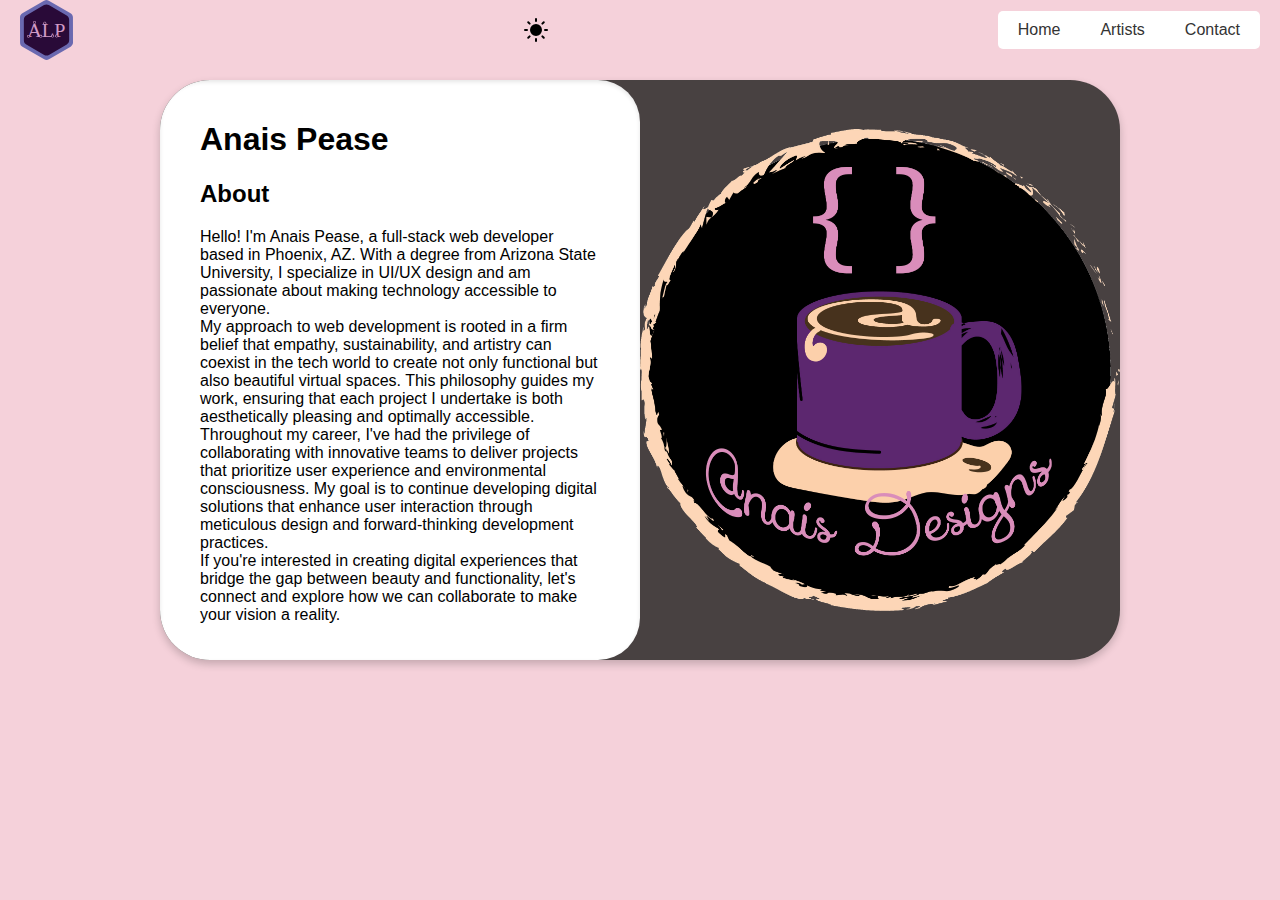
==== index.html @ 8a8d6f0b "hover effects" ====
<html lang="en">

<head>
    <!-- Character encoding should be declared early -->
    <meta charset="utf-8">

    <!-- Ensure proper rendering and touch zooming -->
    <meta name="viewport" content="width=device-width, initial-scale=1">

    <!-- Document title -->
    <title>Senior Art Exhibition</title>

    <!-- Meta description for SEO -->
    <meta name="description" content="GitHub alponcaffine, personal website and portfolio for Anais Pease.">

    <!-- Meta keywords for SEO (note: search engines may give this less weight) -->
    <meta name="keywords" content="GitHub alponcaffine, personal website and portfolio for Anais Pease.">

    <!-- Author of the document -->
    <meta name="author" content="Anais Pease">

    <!-- Compatibility with Internet Explorer -->
    <meta http-equiv="X-UA-Compatible" content="IE=edge">

    <!-- Link to external CSS stylesheet -->
    <link rel="stylesheet" href="styles.css">

    <!-- Link to font for the dark and light mode toggle -->
    <link rel="stylesheet" href="https://cdnjs.cloudflare.com/ajax/libs/font-awesome/5.15.1/css/all.min.css">

    <!-- Optimize for mobile devices -->
    <meta name="HandheldFriendly" content="true">
</head>
<body>
    <header>
        <div class="logo">
            <a href="index.html"><img src="Logo/Anais_Pease_logo-color.svg.svg" alt="ALP Logo"></a>
        </div>
        <div class="theme-toggle-container">
            <button id="theme-toggle">
                <!-- SVG for sun icon -->
                <svg id="icon-sun" xmlns="http://www.w3.org/2000/svg" viewBox="0 0 24 24" fill="none" stroke="currentColor" stroke-width="2" stroke-linecap="round" stroke-linejoin="round" class="feather feather-sun" style="display: none;">
                    <circle cx="12" cy="12" r="5"></circle>
                    <line x1="12" y1="1" x2="12" y2="3"></line>
                    <line x1="12" y1="21" x2="12" y2="23"></line>
                    <line x1="4.22" y1="4.22" x2="5.64" y2="5.64"></line>
                    <line x1="18.36" y1="18.36" x2="19.78" y2="19.78"></line>
                    <line x1="1" y1="12" x2="3" y2="12"></line>
                    <line x1="21" y1="12" x2="23" y2="12"></line>
                    <line x1="4.22" y1="19.78" x2="5.64" y2="18.36"></line>
                    <line x1="18.36" y1="5.64" x2="19.78" y2="4.22"></line>
                </svg>
                <!-- SVG for moon icon -->
                <svg id="icon-moon" xmlns="http://www.w3.org/2000/svg" viewBox="0 0 24 24" fill="none" stroke="currentColor" stroke-width="2" stroke-linecap="round" stroke-linejoin="round" class="feather feather-moon">
                    <path d="M21 12.79A9 9 0 1 1 11.21 2A7 7 0 0 0 21 12.79z"></path>
                </svg>
            </button>
        </div>
        <nav>
            <ul>
                <li><a href="index.html">Home</a></li>
                <li><a href="works.html">Artists</a></li>
                <li><a href="contact.html">Contact</a></li>
            </ul>
        </nav>
    </header>

    <main>
        <div class="main-content">
            <div class="text-content">
                <h1>Anais Pease</h1>
                <h2>About</h2>
                <p>Hello! I'm Anais Pease, a full-stack web developer based in Phoenix, AZ. With a degree from Arizona State University, I specialize in UI/UX design and am passionate about making technology accessible to everyone.<br>
                My approach to web development is rooted in a firm belief that empathy, sustainability, and artistry can coexist in the tech world to create not only functional but also beautiful virtual spaces. This philosophy guides my work, ensuring that each project I undertake is both aesthetically pleasing and optimally accessible.<br>
                Throughout my career, I've had the privilege of collaborating with innovative teams to deliver projects that prioritize user experience and environmental consciousness. My goal is to continue developing digital solutions that enhance user interaction through meticulous design and forward-thinking development practices.<br>
                If you're interested in creating digital experiences that bridge the gap between beauty and functionality, let's connect and explore how we can collaborate to make your vision a reality.
                </p>
            </div>
            <div class="image-content">
                <img src="Logo/LogoAnaisTrans.png" alt="Anais Pease designs" />
            </div>
        </div>
        
    </main>
    <script src="scripts.js"></script>
</body>
</html>
---- styles.css ----
/* General body styles */
/* General body styles */
body {
    font-family: Arial, sans-serif; /* This can be changed to your preferred font */
    margin: 0;
    padding: 0;
    box-sizing: border-box;
    background-color: var(--background-color); /* Use variable for background color */
    color: var(--text-color); /* Use variable for text color */
    transition: background-color 0.3s ease, color 0.3s ease; /* Smooth transition for theme change */
}

/* Header styles */
header {
    display: flex;
    justify-content: space-between;
    align-items: center;
    background-color: var(--background-color); /* Use variable for background color */
    padding: 0 20px;
}
/* Logo styles */
.logo img {
    height: 60px;  // Make sure this is not too small or too large for your header.
}

/* Navigation styles */
nav {
    background-color: var(--nav-background-color); /* Use variable for background color */
    border-radius: 5px; /* Optional for rounded corners */
}

nav ul {
    display: flex;
    margin: 0;
    padding: 0;
    list-style: none;
}

nav ul li a {
    display: block;
    padding: 10px 20px;
    color: var(--nav-text-color); /* Use variable for text color */
    text-decoration: none;
    transition: background-color 0.3s ease-in-out, color 0.3s ease;
}

nav ul li a:hover,
nav ul li a:focus {
    background-color: var(--nav-hover-background-color); /* Use variable for hover background color */
    color: var(--button-hover-color); /* Use variable for text color on hover/focus */
}

/* Theme toggle button styles */
.theme-toggle-container {
    flex-grow: 1;
    text-align: center; /* Center the toggle button if there's space */
}

button#theme-toggle {
    border: none;
    background: none;
    cursor: pointer;
}

button#theme-toggle svg {
    fill: currentColor; /* Use text color */
    width: 24px; /* Set size of icons */
    height: 24px;
}
body, button, nav {
    transition: background-color 0.3s ease, color 0.3s ease; /* Smooth transition for theme change */
}

/* Light mode styles (default) */
:root {
    --background-color: #F5D1DA; /* Light pink background */
    --text-color: #000000; /* Black text */
    --nav-background-color: #ffffff; /* White background for nav */
    --nav-text-color: #333; /* Dark grey text for navigation */
    --nav-hover-background-color: #951D6F; /* Dark pink for hover */
}
/* Dark mode styles */
[data-theme="dark"] {
    --background-color: #951D6F; /* Dark pink background */
    --text-color: #ffffff; /* White text */
    --nav-background-color: #484141; /* Dark grey for nav */
    --nav-text-color: #ffffff; /* White text for navigation */
    --nav-hover-background-color: #F5D1DA; /* Light pink for hover */
    --button-hover-color: #000000; /* Black text on hover */
}

/* Styles for the main body content */
.main-content {
    display: grid;
    grid-template-columns: 1fr 1fr; /* Two columns of equal width */
    align-items: center; /* Vertically align content in the middle */
    background: #484141; /* Light background for the container */
    border-radius: 50px; /* Large border-radius to create a pill shape */
    box-shadow: 0 4px 8px rgba(0,0,0,0.2); /* Shadow for 3D effect */
    overflow: hidden; /* Ensures nothing spills out of the border-radius */
    margin: 20px auto; /* Centering the grid */
    max-width: 960px; /* Maximum width of the container */
}

.text-content {
    padding: 20px 40px; /* Padding around the text */
    background-color: #fff; /* White background for the text area */
    border-radius: 42px; /* Slightly smaller radius for a snug fit */
    box-shadow: inset 0 2px 4px rgba(0,0,0,0.1); /* Inset shadow for depth */
}

.image-content {
    display: flex;
    justify-content: center;
    align-items: center;
    background-color: transparent; /* Transparent background */
   
}

.image-content img {
    max-width: 100%; /* Ensures image is responsive */
    height: auto; /* Maintain aspect ratio */
    border-radius: 0; /* No rounded corners for the image */
}
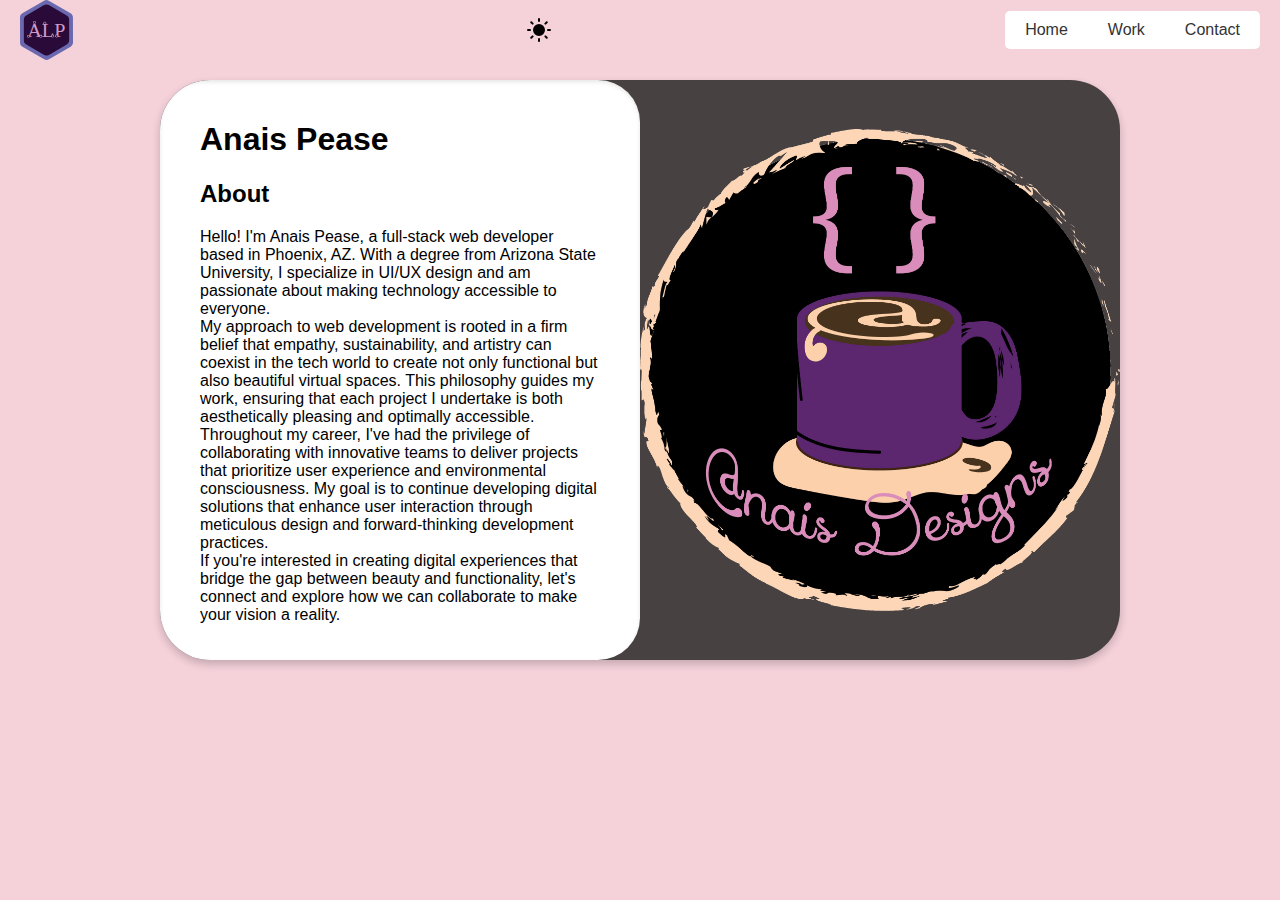
==== commit f42c14db: "content colors" ====
--- a/index.html
+++ b/index.html
@@ -59,7 +59,7 @@
         <nav>
             <ul>
                 <li><a href="index.html">Home</a></li>
-                <li><a href="works.html">Artists</a></li>
+                <li><a href="works.html">Work</a></li>
                 <li><a href="contact.html">Contact</a></li>
             </ul>
         </nav>
--- a/styles.css
+++ b/styles.css
@@ -75,6 +75,7 @@
 :root {
     --background-color: #F5D1DA; /* Light pink background */
     --text-color: #000000; /* Black text */
+    --text-content-color: #000000; /* Black text specifically for text content */
     --nav-background-color: #ffffff; /* White background for nav */
     --nav-text-color: #333; /* Dark grey text for navigation */
     --nav-hover-background-color: #951D6F; /* Dark pink for hover */
@@ -83,6 +84,7 @@
 [data-theme="dark"] {
     --background-color: #951D6F; /* Dark pink background */
     --text-color: #ffffff; /* White text */
+    --text-content-color: #000000; /* Black text for text content in dark mode */
     --nav-background-color: #484141; /* Dark grey for nav */
     --nav-text-color: #ffffff; /* White text for navigation */
     --nav-hover-background-color: #F5D1DA; /* Light pink for hover */
@@ -107,6 +109,7 @@
     background-color: #fff; /* White background for the text area */
     border-radius: 42px; /* Slightly smaller radius for a snug fit */
     box-shadow: inset 0 2px 4px rgba(0,0,0,0.1); /* Inset shadow for depth */
+    color: var(--text-content-color); /* Using variable for text color */
 }
 
 .image-content {
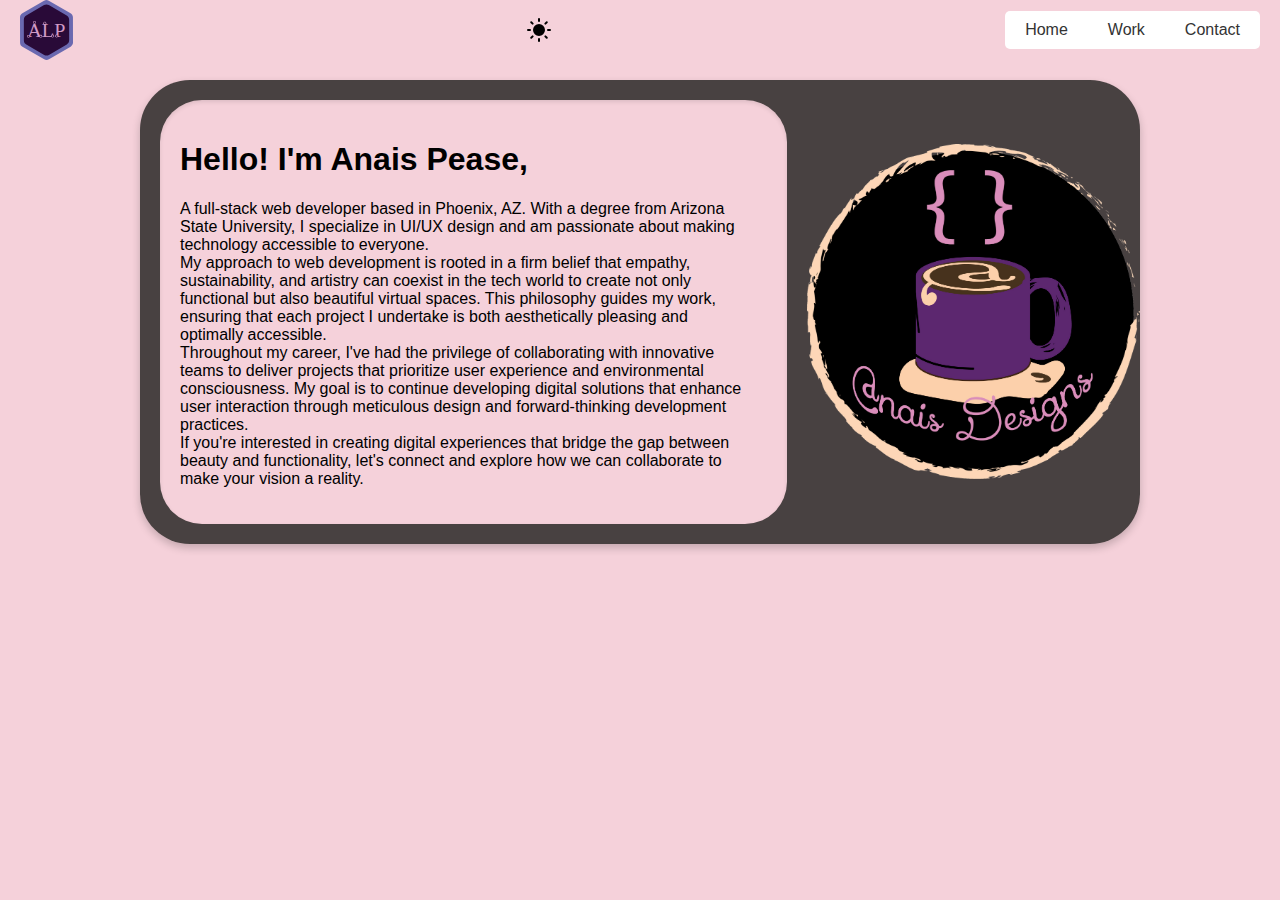
==== commit dd69b69b: "index done" ====
--- a/index.html
+++ b/index.html
@@ -68,9 +68,8 @@
     <main>
         <div class="main-content">
             <div class="text-content">
-                <h1>Anais Pease</h1>
-                <h2>About</h2>
-                <p>Hello! I'm Anais Pease, a full-stack web developer based in Phoenix, AZ. With a degree from Arizona State University, I specialize in UI/UX design and am passionate about making technology accessible to everyone.<br>
+                <h1>Hello! I'm Anais Pease,</h1>
+                <p>A full-stack web developer based in Phoenix, AZ. With a degree from Arizona State University, I specialize in UI/UX design and am passionate about making technology accessible to everyone.<br>
                 My approach to web development is rooted in a firm belief that empathy, sustainability, and artistry can coexist in the tech world to create not only functional but also beautiful virtual spaces. This philosophy guides my work, ensuring that each project I undertake is both aesthetically pleasing and optimally accessible.<br>
                 Throughout my career, I've had the privilege of collaborating with innovative teams to deliver projects that prioritize user experience and environmental consciousness. My goal is to continue developing digital solutions that enhance user interaction through meticulous design and forward-thinking development practices.<br>
                 If you're interested in creating digital experiences that bridge the gap between beauty and functionality, let's connect and explore how we can collaborate to make your vision a reality.
--- a/styles.css
+++ b/styles.css
@@ -94,19 +94,20 @@
 /* Styles for the main body content */
 .main-content {
     display: grid;
-    grid-template-columns: 1fr 1fr; /* Two columns of equal width */
+    grid-template-columns: 2fr 1fr; /* Two columns of equal width */
     align-items: center; /* Vertically align content in the middle */
-    background: #484141; /* Light background for the container */
+    background: #484141; /* dark background for the container */
     border-radius: 50px; /* Large border-radius to create a pill shape */
     box-shadow: 0 4px 8px rgba(0,0,0,0.2); /* Shadow for 3D effect */
     overflow: hidden; /* Ensures nothing spills out of the border-radius */
     margin: 20px auto; /* Centering the grid */
-    max-width: 960px; /* Maximum width of the container */
+    max-width: 1000px; /* Maximum width of the container */
 }
 
 .text-content {
-    padding: 20px 40px; /* Padding around the text */
-    background-color: #fff; /* White background for the text area */
+    margin: 20px;
+    padding: 20px 40px 20px 20px; /* Padding around the text */
+    background-color: #F5D1DA; /* White background for the text area */
     border-radius: 42px; /* Slightly smaller radius for a snug fit */
     box-shadow: inset 0 2px 4px rgba(0,0,0,0.1); /* Inset shadow for depth */
     color: var(--text-content-color); /* Using variable for text color */
@@ -116,8 +117,7 @@
     display: flex;
     justify-content: center;
     align-items: center;
-    background-color: transparent; /* Transparent background */
-   
+    background-color: transparent; /* Transparent background */   
 }
 
 .image-content img {
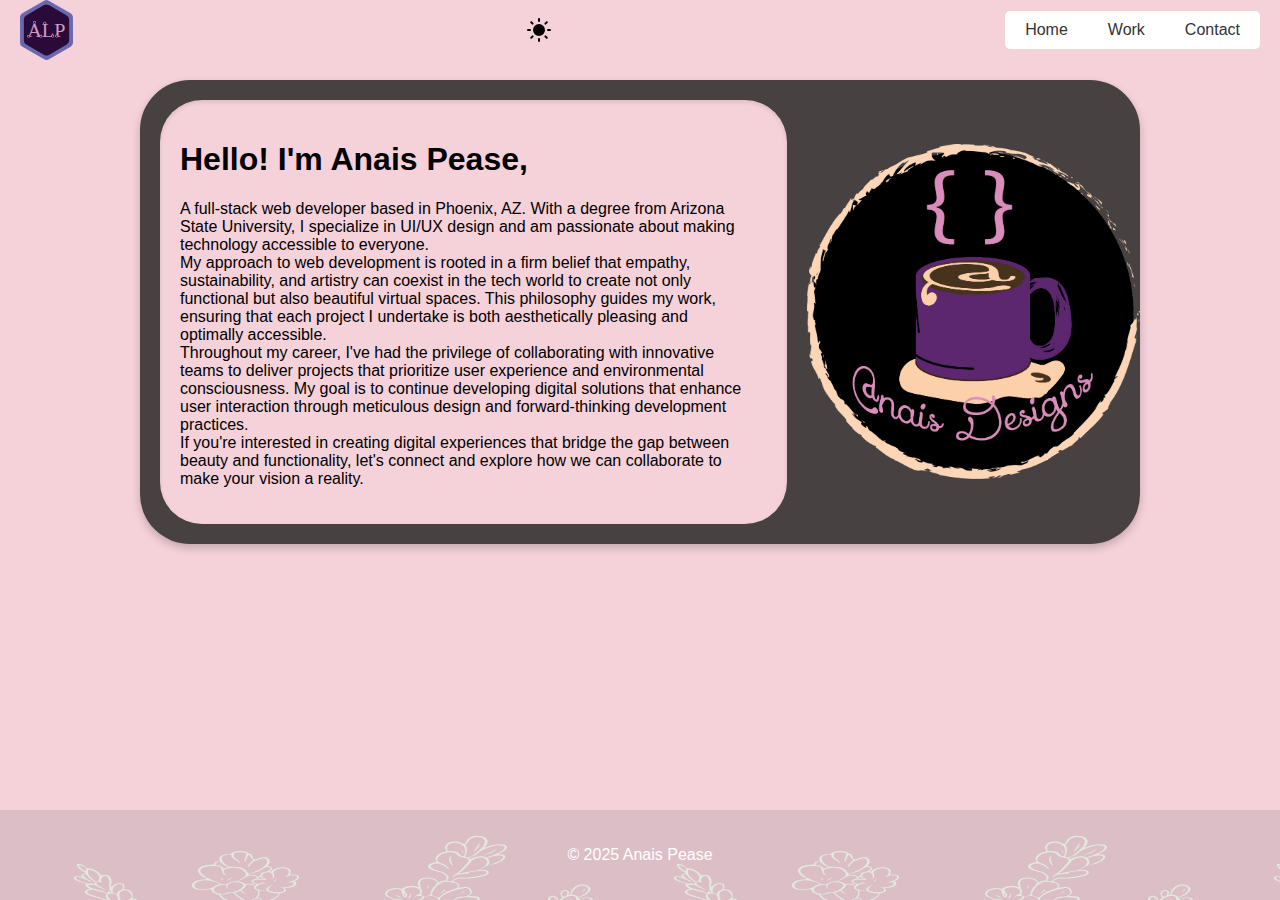
==== commit 843e734f: "footer" ====
--- a/index.html
+++ b/index.html
@@ -32,6 +32,7 @@
     <meta name="HandheldFriendly" content="true">
 </head>
 <body>
+    <div class="content">
     <header>
         <div class="logo">
             <a href="index.html"><img src="Logo/Anais_Pease_logo-color.svg.svg" alt="ALP Logo"></a>
@@ -59,7 +60,7 @@
         <nav>
             <ul>
                 <li><a href="index.html">Home</a></li>
-                <li><a href="works.html">Work</a></li>
+                <li><a href="work.html">Work</a></li>
                 <li><a href="contact.html">Contact</a></li>
             </ul>
         </nav>
@@ -76,11 +77,19 @@
                 </p>
             </div>
             <div class="image-content">
-                <img src="Logo/LogoAnaisTrans.png" alt="Anais Pease designs" />
+                <img src="Logo/LogoAnaisTrans.png" alt="Anais Pease designs coffee mug." />
             </div>
         </div>
         
     </main>
+    </div> 
+    <!-- Scripts -->
     <script src="scripts.js"></script>
+
+    <footer>
+        <p>© 2025 Anais Pease</p>
+    </footer>
+    
+
 </body>
 </html>--- a/styles.css
+++ b/styles.css
@@ -1,5 +1,33 @@
 /* General body styles */
-/* General body styles */
+html, body {
+    height: 100%; /* Ensures the full height of the viewport is used */
+    margin: 0;
+    padding: 0;
+    display: flex;
+    flex-direction: column; /* Stacks content vertically */
+}
+
+.content {
+    flex: 1; /* Takes up all available space pushing the footer to the bottom */
+}
+/*  Styles for the footer */
+footer {
+    background-image: url('Icons/background_flowers_Pink.svg'); /* Path to your PNG file */
+    background-size: 600px; /* Ensures the background covers the entire area of the footer */
+    background-repeat: repeat; /* Prevents the background from repeating */
+    text-align: center; /* Centers the text within the footer */
+    padding: 20px 0; /* Adds vertical padding */
+    color: white; /* Sets the text color, adjust based on your design */
+    font-size: 16px; /* Sets the text size, adjust as needed */
+    font-family: Arial, sans-serif; /* Sets the font family */
+}
+@media (max-width: 768px) {
+    footer {
+        background-size: 50px 50px; /* Smaller pattern size on smaller screens */
+    }
+}
+
+
 body {
     font-family: Arial, sans-serif; /* This can be changed to your preferred font */
     margin: 0;
@@ -126,4 +154,106 @@
     border-radius: 0; /* No rounded corners for the image */
 }
 
-
+/* Styles for the works page */
+.works{
+    text-align: left;
+    margin: 20px auto 20px 50px;
+}
+.work-content {
+    display: grid;
+    grid-template-columns: repeat(2, 1fr); /* Creates two columns of equal width */
+    gap: 20px; /* Space between columns */
+    padding: 20px; /* Padding around the grid */
+    align-items: start; /* Aligns items to the start of each cell */
+    max-width: 1200px; /* Maximum width of the grid container */
+    margin: auto; /* Centers the grid in the middle of the page */
+    text-align: center;
+}
+
+.grid-item {
+    background: #f9f9f9; /* Light background color for each grid item */
+    padding: 20px; /* Padding inside each grid item */
+    border-radius: 10px; /* Rounded corners for aesthetic */
+    box-shadow: 0 2px 5px rgba(0,0,0,0.1); /* Subtle shadow for depth */
+}
+
+.git-container img, .codepen-container img {
+    width: 100%; /* Ensures images take full width of the container */
+    height: 300px; /* Fixed height for all images */
+    object-fit: cover; /* Covers the area without distorting aspect ratio */
+    border-radius: 5px; /* Slightly rounded corners */
+}
+
+.git-container, .codepen-container {
+    margin-bottom: 20px; /* Adds bottom margin for spacing between content */
+}
+
+.image-wrapper {
+    height: 300px; /* Fixed height for all wrappers */
+    overflow: hidden; /* Hides parts of the image that overflow */
+    display: flex;
+    justify-content: center;
+    align-items: center;
+}
+
+.image-wrapper img {
+    width: auto; /* Maintains aspect ratio */
+    height: 100%; /* Fits to wrapper height */
+    max-width: none; /* Overrides any max-width settings */
+}
+
+/* Styles for the contact page */
+
+/* Styles for the chatbox-with-tail */
+.contact-container {
+    padding: 20px;
+    width: 485px;
+    height: 358px;
+    font-family: Arial, sans-serif; /* Adjust as necessary */
+}
+
+.chatbox {
+    position: relative;
+    background-color: #F1C6F7; /* Light purple */
+    border-radius: 20px;
+    padding: 15px;
+    max-width: 90%;
+    color: #333;
+    font-size: 16px;
+    margin-bottom: 20px;
+}
+
+.chatbox::after {
+    content: '';
+    position: absolute;
+    bottom: 0;
+    left: 50px;
+    width: 0;
+    height: 0;
+    border: 20px solid transparent;
+    border-top-color: #F1C6F7;
+    border-bottom: 0;
+    margin-left: -10px;
+    margin-bottom: -20px;
+}
+
+.contact-icons {
+    display: flex;
+    justify-content: space-evenly;
+}
+
+.contact-icons div {
+    align-items: center;
+    display: flex;
+}
+
+.contact-icons img {
+    width: 40px; /* Adjust size as needed */
+    margin-right: 10px;
+}
+
+span {
+    color: #FFF; /* White color for the text */
+    font-size: 14px;
+}
+
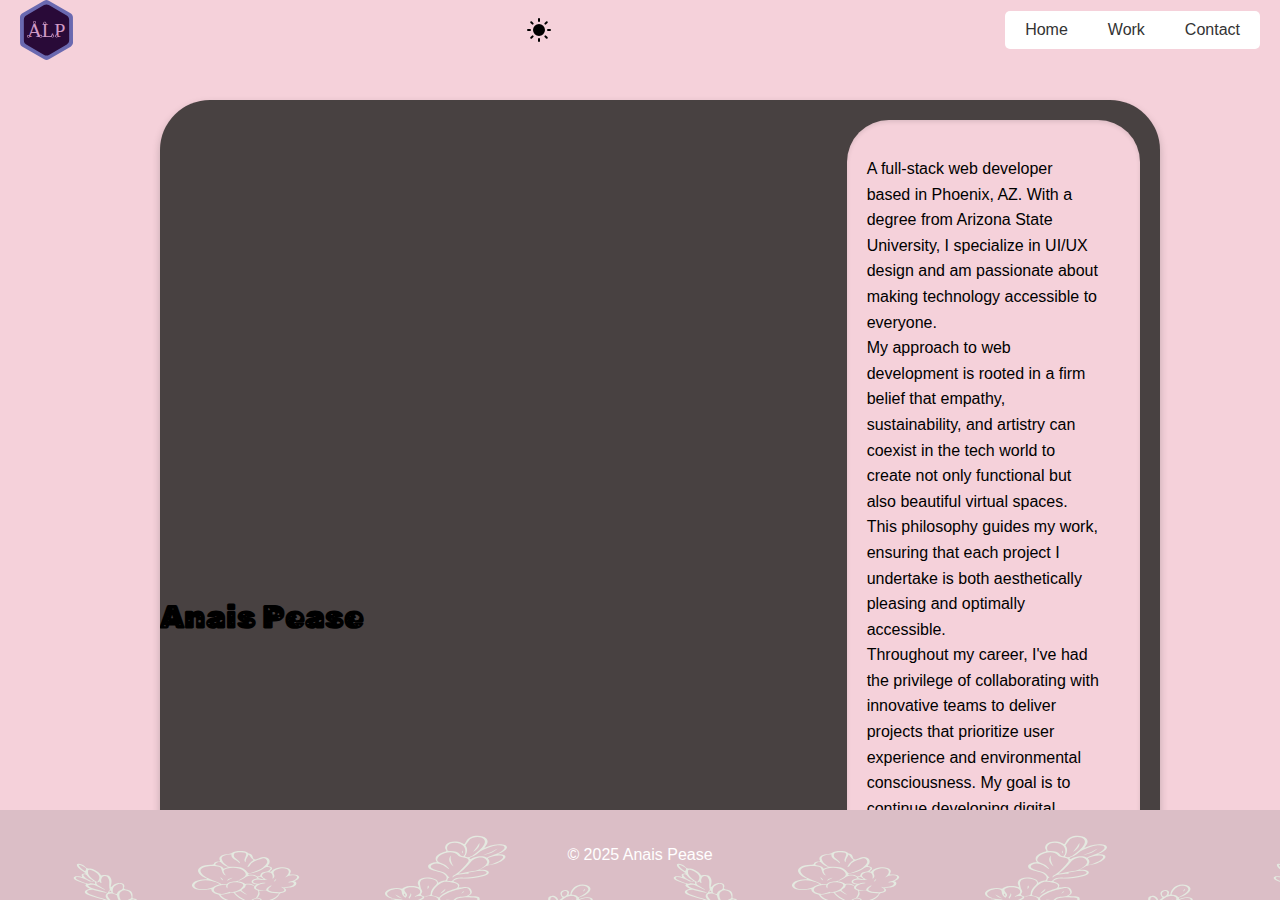
==== commit 3a9f9b66: "Update index.html" ====
--- a/index.html
+++ b/index.html
@@ -24,6 +24,9 @@
 
     <!-- Link to external CSS stylesheet -->
     <link rel="stylesheet" href="styles.css">
+
+    <!-- Fonts -->
+    <link href="https://fonts.googleapis.com/css2?family=Rubik+Moonrocks&display=swap" rel="stylesheet">
 
     <!-- Link to font for the dark and light mode toggle -->
     <link rel="stylesheet" href="https://cdnjs.cloudflare.com/ajax/libs/font-awesome/5.15.1/css/all.min.css">
@@ -66,10 +69,11 @@
         </nav>
     </header>
 
+    
     <main>
         <div class="main-content">
+            <h1 id="Anais">Anais Pease</h1>
             <div class="text-content">
-                <h1>Hello! I'm Anais Pease,</h1>
                 <p>A full-stack web developer based in Phoenix, AZ. With a degree from Arizona State University, I specialize in UI/UX design and am passionate about making technology accessible to everyone.<br>
                 My approach to web development is rooted in a firm belief that empathy, sustainability, and artistry can coexist in the tech world to create not only functional but also beautiful virtual spaces. This philosophy guides my work, ensuring that each project I undertake is both aesthetically pleasing and optimally accessible.<br>
                 Throughout my career, I've had the privilege of collaborating with innovative teams to deliver projects that prioritize user experience and environmental consciousness. My goal is to continue developing digital solutions that enhance user interaction through meticulous design and forward-thinking development practices.<br>
@@ -77,7 +81,7 @@
                 </p>
             </div>
             <div class="image-content">
-                <img src="Logo/LogoAnaisTrans.png" alt="Anais Pease designs coffee mug." />
+                <img src="Logo/PortraitAnaisFav.jpg" alt="Anais Pease" />
             </div>
         </div>
         
--- a/styles.css
+++ b/styles.css
@@ -3,8 +3,18 @@
     height: 100%; /* Ensures the full height of the viewport is used */
     margin: 0;
     padding: 0;
+    height: 100%;
+    width: 100%;
     display: flex;
     flex-direction: column; /* Stacks content vertically */
+}
+body, .container, .content {
+    overflow-x: hidden; /* Only use this if horizontal overflow needs to be hidden */
+}
+
+#Anais{
+    font-family: 'Rubik Moonrocks', cursive;
+    font-size: 2rem;
 }
 
 .content {
@@ -12,15 +22,16 @@
 }
 /*  Styles for the footer */
 footer {
-    background-image: url('Icons/background_flowers_Pink.svg'); /* Path to your PNG file */
-    background-size: 600px; /* Ensures the background covers the entire area of the footer */
-    background-repeat: repeat; /* Prevents the background from repeating */
-    text-align: center; /* Centers the text within the footer */
-    padding: 20px 0; /* Adds vertical padding */
-    color: white; /* Sets the text color, adjust based on your design */
-    font-size: 16px; /* Sets the text size, adjust as needed */
-    font-family: Arial, sans-serif; /* Sets the font family */
-}
+    width: 100%; /* Ensures footer takes full width of the viewport */
+    margin: 0; /* Resets any inherited margins */
+    padding: 20px 0; /* Adjust padding as needed, ensure no horizontal padding is cutting it off */
+    text-align: center;
+    background-image: url('Icons/background_flowers_Pink.svg');
+    background-size: 600px;
+    background-repeat: repeat;
+    color: white;
+}
+
 @media (max-width: 768px) {
     footer {
         background-size: 50px 50px; /* Smaller pattern size on smaller screens */
@@ -139,6 +150,7 @@
     border-radius: 42px; /* Slightly smaller radius for a snug fit */
     box-shadow: inset 0 2px 4px rgba(0,0,0,0.1); /* Inset shadow for depth */
     color: var(--text-content-color); /* Using variable for text color */
+    line-height: 1.6;
 }
 
 .image-content {
@@ -205,11 +217,21 @@
 /* Styles for the contact page */
 
 /* Styles for the chatbox-with-tail */
+main{
+    display: flex; /* Enables the use of flexbox properties */
+    align-items: center; /* Vertically center the content */
+    justify-content: center; /* Horizontally center the content */
+    padding: 20px;
+    height: auto; 
+    width: 100%;
+    font-family: Arial, sans-serif; /* Adjust as necessary */
+}
 .contact-container {
+    margin: 50px auto;
     padding: 20px;
     width: 485px;
-    height: 358px;
     font-family: Arial, sans-serif; /* Adjust as necessary */
+    line-height: 1.6;
 }
 
 .chatbox {
@@ -245,6 +267,7 @@
 .contact-icons div {
     align-items: center;
     display: flex;
+    margin: 20px auto;
 }
 
 .contact-icons img {
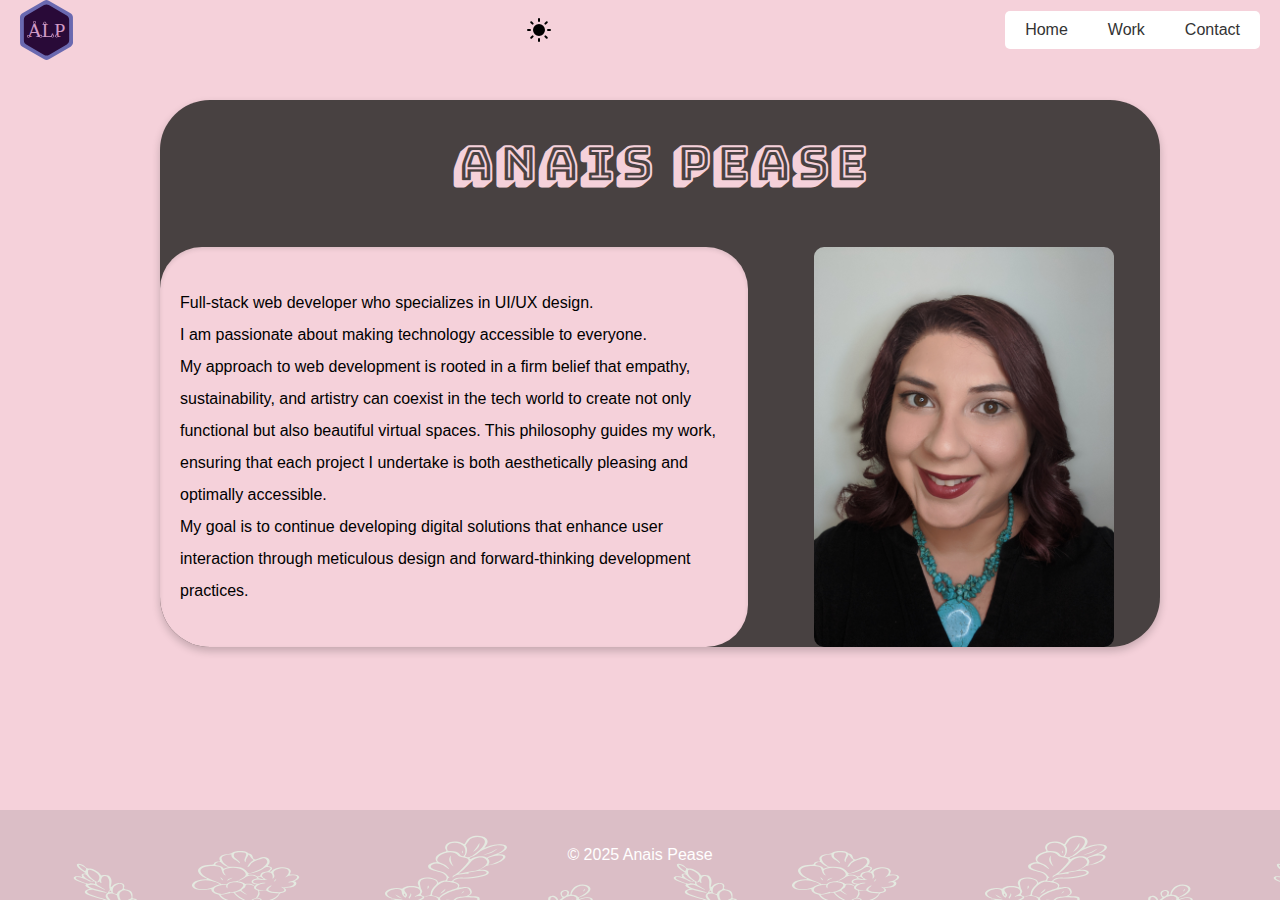
==== commit 91e250d1: "home done" ====
--- a/index.html
+++ b/index.html
@@ -27,6 +27,9 @@
 
     <!-- Fonts -->
     <link href="https://fonts.googleapis.com/css2?family=Rubik+Moonrocks&display=swap" rel="stylesheet">
+    <link rel="preconnect" href="https://fonts.googleapis.com">
+    <link rel="preconnect" href="https://fonts.gstatic.com" crossorigin>
+    <link href="https://fonts.googleapis.com/css2?family=Bungee+Shade&family=Edu+AU+VIC+WA+NT+Dots:wght@400..700&display=swap" rel="stylesheet">
 
     <!-- Link to font for the dark and light mode toggle -->
     <link rel="stylesheet" href="https://cdnjs.cloudflare.com/ajax/libs/font-awesome/5.15.1/css/all.min.css">
@@ -74,10 +77,9 @@
         <div class="main-content">
             <h1 id="Anais">Anais Pease</h1>
             <div class="text-content">
-                <p>A full-stack web developer based in Phoenix, AZ. With a degree from Arizona State University, I specialize in UI/UX design and am passionate about making technology accessible to everyone.<br>
+                <p>Full-stack web developer who specializes in UI/UX design.<br>I am passionate about making technology accessible to everyone.<br>
                 My approach to web development is rooted in a firm belief that empathy, sustainability, and artistry can coexist in the tech world to create not only functional but also beautiful virtual spaces. This philosophy guides my work, ensuring that each project I undertake is both aesthetically pleasing and optimally accessible.<br>
-                Throughout my career, I've had the privilege of collaborating with innovative teams to deliver projects that prioritize user experience and environmental consciousness. My goal is to continue developing digital solutions that enhance user interaction through meticulous design and forward-thinking development practices.<br>
-                If you're interested in creating digital experiences that bridge the gap between beauty and functionality, let's connect and explore how we can collaborate to make your vision a reality.
+                My goal is to continue developing digital solutions that enhance user interaction through meticulous design and forward-thinking development practices.
                 </p>
             </div>
             <div class="image-content">
--- a/styles.css
+++ b/styles.css
@@ -13,8 +13,11 @@
 }
 
 #Anais{
-    font-family: 'Rubik Moonrocks', cursive;
-    font-size: 2rem;
+    font-family:  "Bungee Shade", serif; /* assigning special font */
+    font-size: 3rem;
+    grid-area: title; /* assigning the h1 to the title area */
+    text-align: center; /* centering the title */ 
+    letter-spacing: 2px;
 }
 
 .content {
@@ -59,7 +62,7 @@
 }
 /* Logo styles */
 .logo img {
-    height: 60px;  // Make sure this is not too small or too large for your header.
+    height: 60px;  /* Make sure this is not too small or too large for your header. */
 }
 
 /* Navigation styles */
@@ -112,8 +115,8 @@
 
 /* Light mode styles (default) */
 :root {
-    --background-color: #F5D1DA; /* Light pink background */
-    --text-color: #000000; /* Black text */
+    --background-color: rgb(245, 209, 218); /* Light pink background */
+    --text-color: rgb(245, 209, 218); /* Black text */
     --text-content-color: #000000; /* Black text specifically for text content */
     --nav-background-color: #ffffff; /* White background for nav */
     --nav-text-color: #333; /* Dark grey text for navigation */
@@ -122,7 +125,7 @@
 /* Dark mode styles */
 [data-theme="dark"] {
     --background-color: #951D6F; /* Dark pink background */
-    --text-color: #ffffff; /* White text */
+    --text-color: rgb(245, 209, 218); /* White text */
     --text-content-color: #000000; /* Black text for text content in dark mode */
     --nav-background-color: #484141; /* Dark grey for nav */
     --nav-text-color: #ffffff; /* White text for navigation */
@@ -133,37 +136,50 @@
 /* Styles for the main body content */
 .main-content {
     display: grid;
-    grid-template-columns: 2fr 1fr; /* Two columns of equal width */
-    align-items: center; /* Vertically align content in the middle */
+    grid-template-columns: 3fr 2fr; /* Two columns of equal size */
+    grid-template-rows: auto 1fr; /* Two rows, top row auto-sized to content */
+    grid-template-areas: 
+        "title title"
+        "text image";
+        gap: 20px; /* Space between the grid cells */
+    align-items: stretch; /* Align items to stretch in their container */
+    margin: 20px auto; /* Centering the grid horizontally */
+    max-width: 1000px; /* Maximum width of the container */
     background: #484141; /* dark background for the container */
     border-radius: 50px; /* Large border-radius to create a pill shape */
     box-shadow: 0 4px 8px rgba(0,0,0,0.2); /* Shadow for 3D effect */
     overflow: hidden; /* Ensures nothing spills out of the border-radius */
-    margin: 20px auto; /* Centering the grid */
-    max-width: 1000px; /* Maximum width of the container */
+}
+
+.text-content, .image-content {
+    display: flex;
+    flex-direction: column; /* Organizes content in a vertical direction */
+    justify-content: center; /* Centers content vertically */
+    align-items: center; /* Centers content horizontally */
+    max-height: 400px;
 }
 
 .text-content {
-    margin: 20px;
-    padding: 20px 40px 20px 20px; /* Padding around the text */
+    grid-area: text; /* Assigning the text content to the text area */
+    padding: 20px; /* Padding around the text */
     background-color: #F5D1DA; /* White background for the text area */
     border-radius: 42px; /* Slightly smaller radius for a snug fit */
     box-shadow: inset 0 2px 4px rgba(0,0,0,0.1); /* Inset shadow for depth */
+    overflow: hidden;
     color: var(--text-content-color); /* Using variable for text color */
-    line-height: 1.6;
+    line-height: 2;
 }
 
 .image-content {
-    display: flex;
-    justify-content: center;
-    align-items: center;
-    background-color: transparent; /* Transparent background */   
+    grid-area: image; /* assigning the image content to the image area on the grid */
+    overflow: hidden;
+    
 }
 
 .image-content img {
-    max-width: 100%; /* Ensures image is responsive */
-    height: auto; /* Maintain aspect ratio */
-    border-radius: 0; /* No rounded corners for the image */
+    width: auto; /* Ensures image is responsive */
+    max-height: 400px; /* Maintain aspect ratio */
+    border-radius: 10px; /* Rounded corners for the image */
 }
 
 /* Styles for the works page */
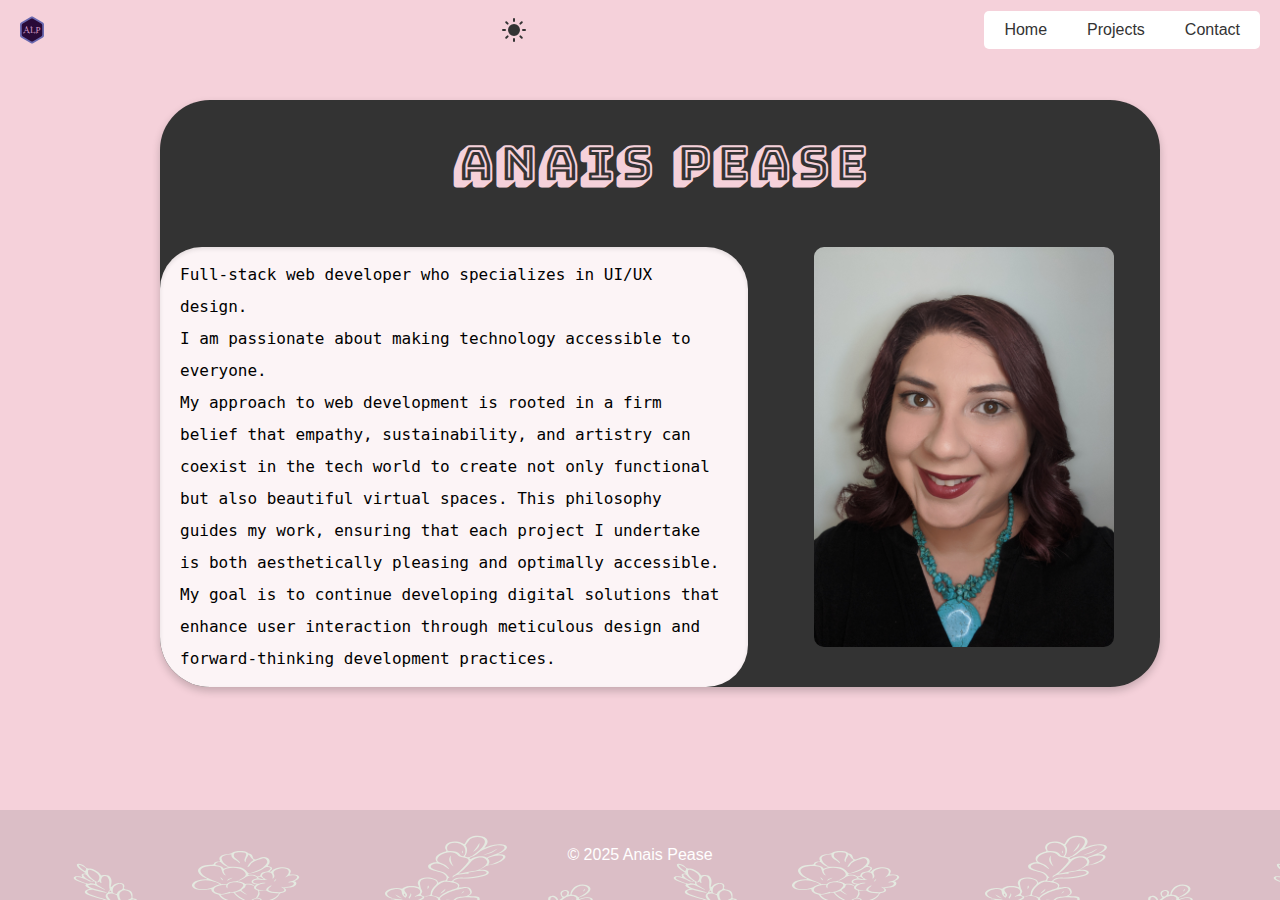
==== commit 84545b40: "I'm sick" ====
--- a/index.html
+++ b/index.html
@@ -66,7 +66,7 @@
         <nav>
             <ul>
                 <li><a href="index.html">Home</a></li>
-                <li><a href="work.html">Work</a></li>
+                <li><a href="work.html">Projects</a></li>
                 <li><a href="contact.html">Contact</a></li>
             </ul>
         </nav>
--- a/styles.css
+++ b/styles.css
@@ -1,3 +1,4 @@
+/**/
 /* General body styles */
 html, body {
     height: 100%; /* Ensures the full height of the viewport is used */
@@ -18,6 +19,7 @@
     grid-area: title; /* assigning the h1 to the title area */
     text-align: center; /* centering the title */ 
     letter-spacing: 2px;
+    color: rgb(245, 209, 218); 
 }
 
 .content {
@@ -115,22 +117,32 @@
 
 /* Light mode styles (default) */
 :root {
-    --background-color: rgb(245, 209, 218); /* Light pink background */
-    --text-color: rgb(245, 209, 218); /* Black text */
-    --text-content-color: #000000; /* Black text specifically for text content */
+    --background-color: #F5D1DA; /* Light pink background */
+    --text-color: #333; /* Dark text color */
+    --text-content-color: #000; /* Black text for text content */
+    --text-content-background-color: #fcf4f6; /* Light background for text content */
     --nav-background-color: #ffffff; /* White background for nav */
-    --nav-text-color: #333; /* Dark grey text for navigation */
+    --nav-text-color: #333; /* Dark text for navigation */
     --nav-hover-background-color: #951D6F; /* Dark pink for hover */
-}
+    --button-color: #d3c6f7; /* Button color */
+    --button-text-color: #333; /* Text color for buttons */
+    --button-hover-color: #ffffff; /* White text on hover */
+    --main-content-bg: #333; /* gray for light mode */
+}
+
 /* Dark mode styles */
 [data-theme="dark"] {
-    --background-color: #951D6F; /* Dark pink background */
-    --text-color: rgb(245, 209, 218); /* White text */
-    --text-content-color: #000000; /* Black text for text content in dark mode */
+    --background-color: #5a0f42; /* Darker background */
+    --text-color: #F5D1DA; /* Lighter text color */
+    --text-content-color: #333; /* White text for text content in dark mode */
+    --text-content-background-color: #f5d1da; /* Darker background for text content */
     --nav-background-color: #484141; /* Dark grey for nav */
-    --nav-text-color: #ffffff; /* White text for navigation */
-    --nav-hover-background-color: #F5D1DA; /* Light pink for hover */
-    --button-hover-color: #000000; /* Black text on hover */
+    --nav-text-color: #fff; /* White text for navigation */
+    --nav-hover-background-color: #333; /* Light pink for hover */
+    --button-color: #d3c6f7; /* Button color remains */
+    --button-text-color: #333; /* Text color for buttons */
+    --button-hover-color: #fff; /* White text on hover */
+    --main-content-bg: #333; /* white for dark mode */
 }
 
 /* Styles for the main body content */
@@ -145,7 +157,7 @@
     align-items: stretch; /* Align items to stretch in their container */
     margin: 20px auto; /* Centering the grid horizontally */
     max-width: 1000px; /* Maximum width of the container */
-    background: #484141; /* dark background for the container */
+    background: var(--main-content-bg); /* Using variable for background */
     border-radius: 50px; /* Large border-radius to create a pill shape */
     box-shadow: 0 4px 8px rgba(0,0,0,0.2); /* Shadow for 3D effect */
     overflow: hidden; /* Ensures nothing spills out of the border-radius */
@@ -162,12 +174,14 @@
 .text-content {
     grid-area: text; /* Assigning the text content to the text area */
     padding: 20px; /* Padding around the text */
-    background-color: #F5D1DA; /* White background for the text area */
+    background-color: var(--text-content-background-color); /* Background color based on theme */
+    color: var(--text-content-color); /* Text color based on theme */
     border-radius: 42px; /* Slightly smaller radius for a snug fit */
     box-shadow: inset 0 2px 4px rgba(0,0,0,0.1); /* Inset shadow for depth */
     overflow: hidden;
-    color: var(--text-content-color); /* Using variable for text color */
     line-height: 2;
+    font-family: monospace; 
+    font-size: 1rem;
 }
 
 .image-content {
@@ -225,13 +239,13 @@
 }
 
 .image-wrapper img {
-    width: auto; /* Maintains aspect ratio */
+    width: 300px; /* Maintains aspect ratio */
     height: 100%; /* Fits to wrapper height */
     max-width: none; /* Overrides any max-width settings */
+    object-fit: cover;
 }
 
 /* Styles for the contact page */
-
 /* Styles for the chatbox-with-tail */
 main{
     display: flex; /* Enables the use of flexbox properties */
@@ -252,7 +266,7 @@
 
 .chatbox {
     position: relative;
-    background-color: #F1C6F7; /* Light purple */
+    background-color: #d3c6f7; /* Light purple */
     border-radius: 20px;
     padding: 15px;
     max-width: 90%;
@@ -269,30 +283,211 @@
     width: 0;
     height: 0;
     border: 20px solid transparent;
-    border-top-color: #F1C6F7;
+    border-top-color: #d3c6f7;
     border-bottom: 0;
     margin-left: -10px;
     margin-bottom: -20px;
 }
-
-.contact-icons {
-    display: flex;
-    justify-content: space-evenly;
-}
-
-.contact-icons div {
+/* Styles for the form on contact page */
+form {
+    margin: 20px auto;
+    padding: 20px;
+    background-color: var(--background-color); /* Uses background color based on theme */
+    color: var(--text-color); /* Uses text color based on theme */
+    border-radius: 5px;
+    display: flex;
+    flex-direction: column;
     align-items: center;
-    display: flex;
-    margin: 20px auto;
-}
-
-.contact-icons img {
-    width: 40px; /* Adjust size as needed */
+    justify-content: center;
+    width: 100%;
+    max-width: 380px;
+
+}
+
+.form-group {
+    margin-bottom: 10px;
+}
+
+label {
+    display: block;
+    margin-bottom: 5px;
+    color: var(--text-color); /* Ensures label text follows theme */
+}
+
+input[type="text"], input[type="radio"] {
     margin-right: 10px;
 }
 
-span {
-    color: #FFF; /* White color for the text */
-    font-size: 14px;
-}
-
+button {
+    padding: 10px 20px;
+    background-color: var(--button-color); /* Ensure this is the variable used */
+    color: var(--button-text-color); /* This should also correctly reference the text color variable */
+    border: none;
+    border-radius: 5px;
+    cursor: pointer;
+}
+
+button:hover {
+    background-color: var(--nav-hover-background-color); /* This is specifically for hover state */
+    color: var(--button-hover-color);
+}
+
+img {
+    vertical-align: middle;
+    width: 24px; /* Adjust size as necessary */
+}
+
+/* Specific styles for handling inputs on dark mode */
+[data-theme="dark"] input[type="text"] {
+    background-color: var(--nav-background-color); /* Dark mode input background */
+    color: var(--text-color); /* Dark mode text color */
+    border: 1px solid var(--text-content-color); /* Dark mode input border */
+}
+
+[data-theme="dark"] input[type="radio"] {
+    accent-color: var(--nav-hover-background-color); /* Change radio button color in dark mode */
+}
+
+/* Styles to ensure proper visibility of form elements */
+input[type="text"] {
+    border: 1px solid #951d6f57; /* Light theme input border */
+    background-color: var(--nav-background-color); /* Ensures input background matches theme */
+    color: var(--text-color); /* Ensures text color is readable */
+}
+
+/* Adjust placeholder text color to ensure visibility across themes */
+input::placeholder {
+    color: #951d6f57;
+}
+
+/* Styles for portfolio works on works page */
+.portfolio {
+    margin: 20px;
+}
+
+.portfolio-grid {
+    display: grid;
+    grid-template-columns: repeat(3, 1fr);
+    gap: 20px;
+}
+
+.item img {
+    width: 100%;
+    height: auto;
+    display: block;
+}
+
+/* Styles for the lightbox model that allows img to be enlarged. */
+.lightbox-modal {
+    display: none; /* Hidden by default */
+    position: fixed; /* Stay in place */
+    z-index: 1050; /* Sit on top */
+    padding-top: 100px; /* Location of the box */
+    left: 0;
+    top: 0;
+    width: 100%; /* Full width */
+    height: 100%; /* Full height */
+    overflow: auto; /* Enable scroll if needed */
+    background-color: rgba(0,0,0,0.9); /* Black w/ opacity */
+}
+
+.lightbox-modal .modal-content {
+    margin: auto;
+    display: block;
+    width: 80%;
+    max-width: 700px;
+}
+
+.close {
+    position: absolute;
+    top: 25px;
+    right: 35px;
+    color: #fff;
+    font-size: 40px;
+    font-weight: bold;
+    cursor: pointer;
+}
+
+.close:hover,
+.close:focus {
+    color: #bbb;
+    text-decoration: none;
+}
+
+#caption {
+    text-align: center;
+    color: #ccc;
+    padding: 10px 0;
+    height: 150px; /* Adjust as needed */
+}
+
+.portfolio-grid .item img {
+    width: 100%; /* Ensures each image takes up the full width of its container */
+    height: 200px; /* Adjust based on your design needs */
+    object-fit: cover; /* Ensures the image covers the space without distorting */
+    cursor: pointer; /* Indicates that the image can be clicked */
+}
+
+/* Styles for links within h2 tags */
+h2 a {
+    text-decoration: none; /* Removes the underline by default */
+    color: inherit; /* Inherits the color from the parent element */
+    transition: color 0.3s ease, text-decoration 0.3s ease; /* Smooth transition for color and decoration */
+}
+
+h2 a:hover, h2 a:focus {
+    text-decoration: underline; /* Adds underline on hover/focus */
+    color: #4285F4; /* Changes color on hover/focus to a distinct blue */
+}
+/* Styles for responsive design and breakpoints */
+@media (max-width: 768px) {
+    body, button, nav ul li a {
+        font-size: 14px; /* Smaller font size for readability on smaller screens */
+    }
+
+    #Anais {
+        font-size: 2rem; /* Smaller title for limited space */
+    }
+
+    .main-content {
+        grid-template-columns: 1fr; /* Stacks elements vertically instead of side by side */
+        padding: 10px; /* Reduced padding */
+    }
+}
+@media (max-width: 768px) {
+    nav ul {
+        flex-direction: column; /* Stack nav items vertically */
+    }
+
+    nav ul li a {
+        padding: 8px; /* Adjust padding to make each link easier to tap */
+    }
+}
+@media (max-width: 768px) {
+    .image-content img, .git-container img, .codepen-container img {
+        width: 100%; /* Ensures images scale down to fit the container */
+        height: auto; /* Adjusts height automatically to maintain aspect ratio */
+    }
+
+    .image-wrapper {
+        height: auto; /* Adjusts wrapper height to be auto on smaller screens */
+    }
+}
+@media (max-width: 768px) {
+    .work-content {
+        grid-template-columns: 1fr; /* Changes the work grid to a single column layout */
+    }
+
+    .portfolio-grid {
+        grid-template-columns: 1fr; /* Adjusts portfolio items to stack vertically */
+    }
+}
+@media (max-width: 768px) {
+    form {
+        width: 90%; /* Makes the form take up more space for easier interaction */
+    }
+
+    button, input[type="text"], input[type="email"], input[type="tel"] {
+        padding: 12px; /* Increases padding for easier tapping */
+    }
+}
